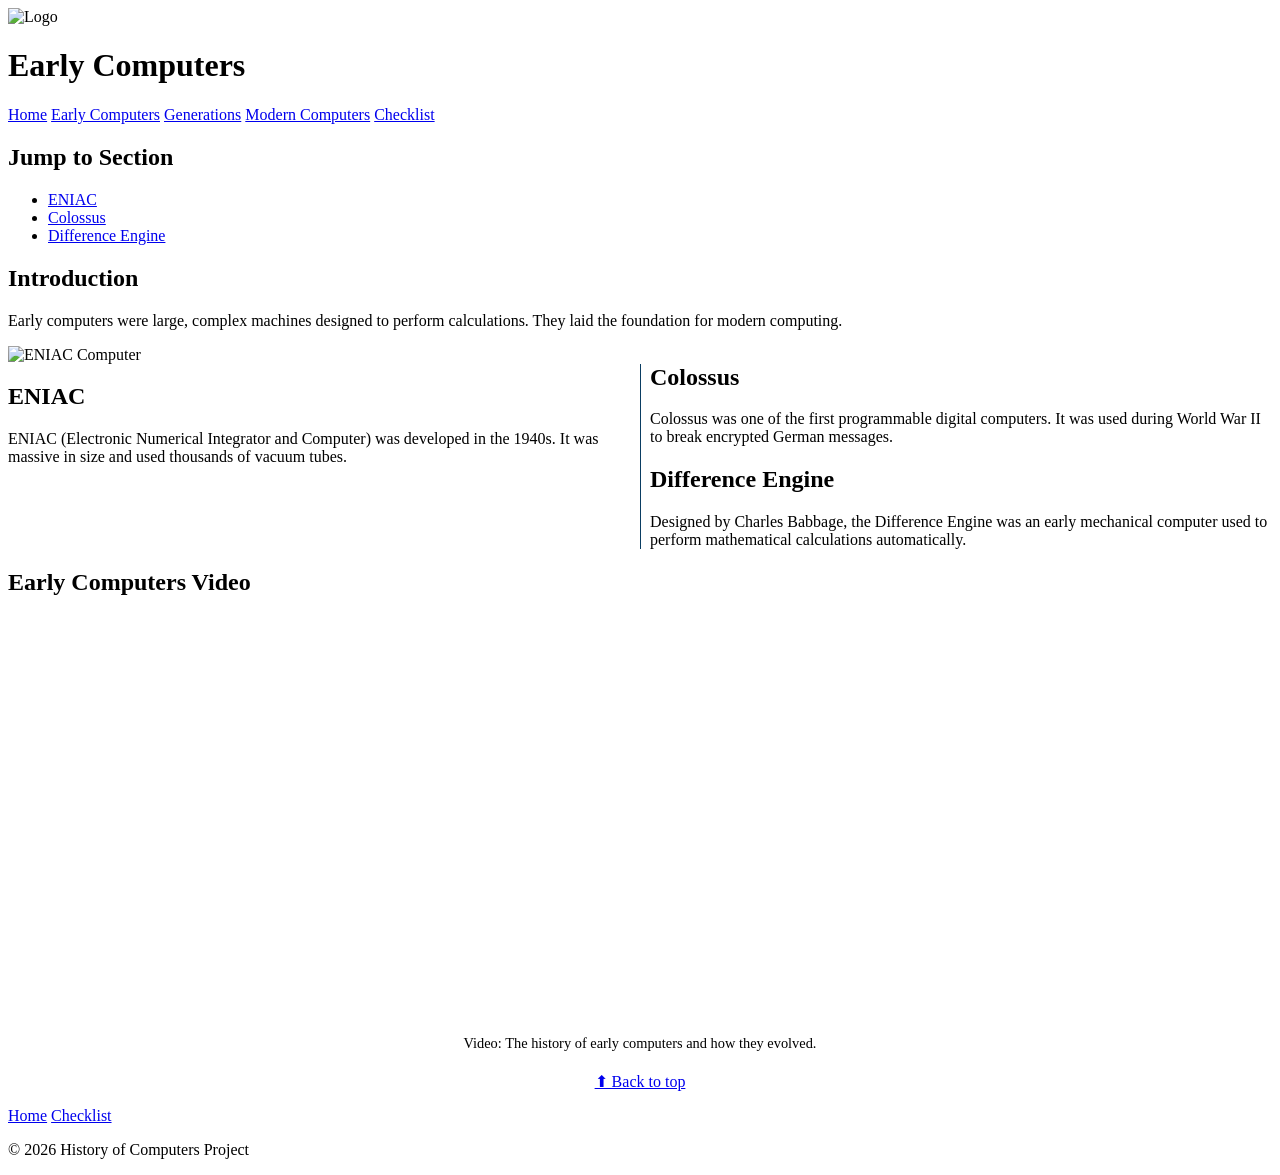
==== early.html @ ca486f7b "Add files via upload" ====
<!DOCTYPE html>
<html lang="en">
<head>
    <meta charset="UTF-8">
    <meta name="viewport" content="width=device-width, initial-scale=1.0">

    <meta name="description" content="Early computers and their development">
    <meta name="keywords" content="Early Computers, ENIAC, Colossus, Difference Engine">

    <title>Early Computers</title>
    <link rel="stylesheet" href="styles/style.css">
    <link rel="icon" href="images/favicon.ico">
    <style>
    .columns {
        column-count: 2;
        column-gap: 20px;
        column-rule: 1px solid #0a3d62;
    }
    .columns article {
        break-inside: avoid;
        margin-bottom: 20px;
    }
</style>
</head>

<body id="top">

<header>
    <img src="images/logo.jpg" alt="Logo" class="logo">
    <h1>Early Computers</h1>
    <nav>
        <a href="index.html">Home</a>
        <a href="early.html" class="active">Early Computers</a>
        <a href="generations.html">Generations</a>
        <a href="modern.html">Modern Computers</a>
        <a href="checklist.html">Checklist</a>
    </nav>
</header>

<main>

    <!-- Navigation Links -->
    <section class="checklist-section">
        <h2>Jump to Section</h2>
        <ul>
            <li><a href="#eniac">ENIAC</a></li>
            <li><a href="#colossus">Colossus</a></li>
            <li><a href="#difference">Difference Engine</a></li>
        </ul>
    </section>

    <section class="welcome-box">
        <div class="box-text">
            <h2>Introduction</h2>
            <p>
                Early computers were large, complex machines designed to perform calculations.
                They laid the foundation for modern computing.
            </p>
        </div>

        <div class="box-image">
            <img src="images/eniac.jpg" alt="ENIAC Computer">
        </div>
    </section>

    <!-- Columns -->
<div class="columns">

    <article id="eniac">
        <h2>ENIAC</h2>
        <p>
            ENIAC (Electronic Numerical Integrator and Computer) was developed in the 1940s.
            It was massive in size and used thousands of vacuum tubes. 
        </p>
    </article>

    <article id="colossus">
        <h2>Colossus</h2>
        <p>
            Colossus was one of the first programmable digital computers. It was used during
            World War II to break encrypted German messages.
        </p>
    </article>

    <article id="difference">
        <h2>Difference Engine</h2>
        <p>
            Designed by Charles Babbage, the Difference Engine was an early mechanical computer
            used to perform mathematical calculations automatically.
        </p>
    </article>

</div>
<section class="checklist-section">
    <h2>Early Computers Video</h2>
    <iframe 
        width="100%" 
        height="400" 
        src="https://www.youtube.com/embed/XSkGY6LchJs" 
        title="History of Early Computers" 
        frameborder="0" 
        allowfullscreen>
    </iframe>
    <p style="text-align:center; font-size:0.9rem;">
        Video: The history of early computers and how they evolved.
    </p>
</section>

    <!-- Back to top -->
    <p style="text-align:center; margin-top: 20px;">
        <a href="#top">⬆ Back to top</a>
    </p>

</main>

<footer>
    <nav class="footer-nav">
        <a href="index.html">Home</a>
        <a href="checklist.html">Checklist</a>
    </nav>
    <p>&copy; 2026 History of Computers Project</p>
</footer>

</body>
</html>
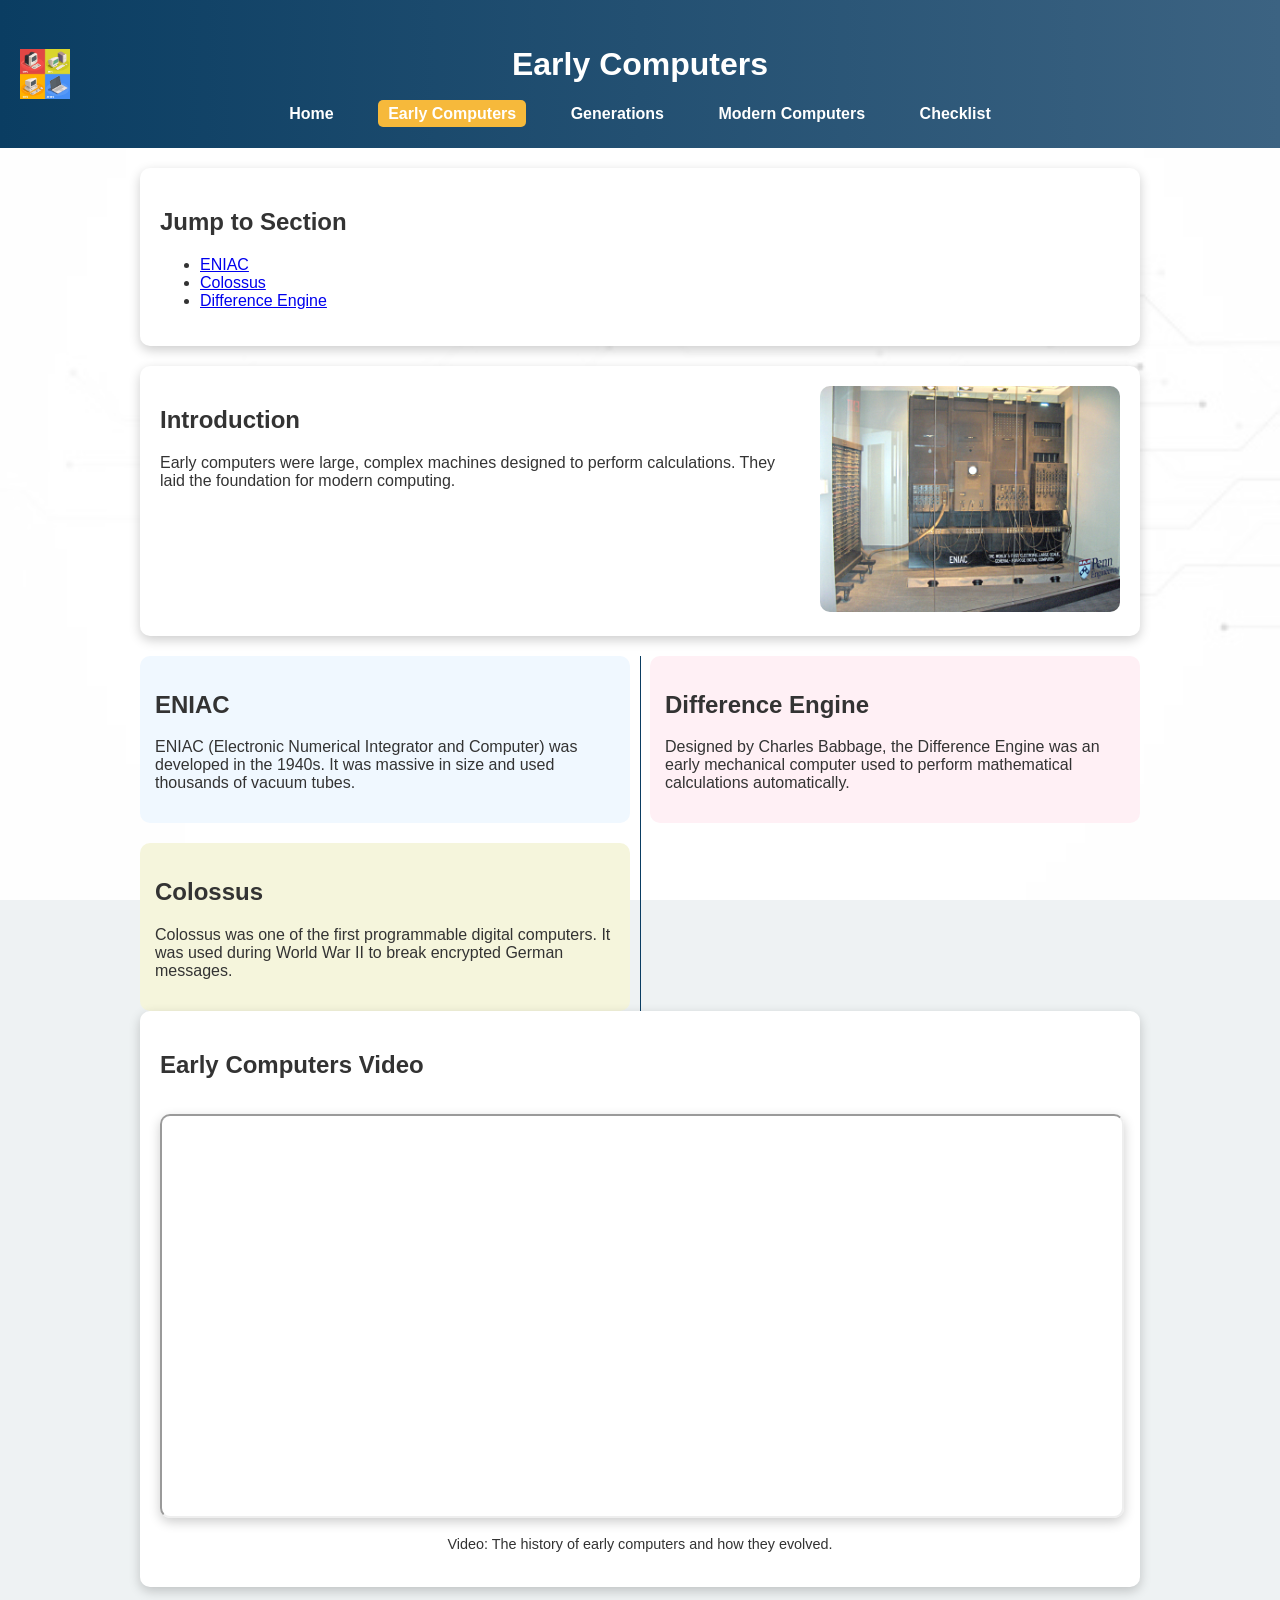
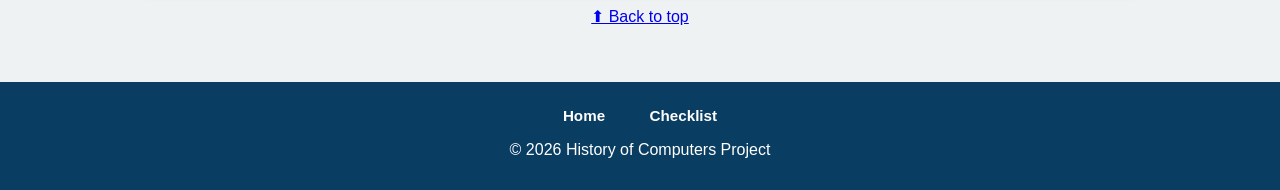
==== commit c8cdf3db: "Update early.html" ====
--- a/early.html
+++ b/early.html
@@ -94,11 +94,10 @@
 <section class="checklist-section">
     <h2>Early Computers Video</h2>
     <iframe 
-        width="100%" 
+        width="100" 
         height="400" 
         src="https://www.youtube.com/embed/XSkGY6LchJs" 
         title="History of Early Computers" 
-        frameborder="0" 
         allowfullscreen>
     </iframe>
     <p style="text-align:center; font-size:0.9rem;">
@@ -122,4 +121,4 @@
 </footer>
 
 </body>
-</html>+</html>
--- a/styles/style.css
+++ b/styles/style.css
@@ -0,0 +1,256 @@
+main {
+    flex: 1;
+    padding: 20px;
+    max-width: 1000px;
+    margin: auto;
+}
+
+/* Header */
+header {
+    background: linear-gradient(to right, #0a3d62, #3c6382);
+    color: white;
+    text-align: center;
+    padding: 25px;
+    position: relative;
+}
+
+header .logo {
+    height: 50px;
+    width: auto;
+    position: absolute;
+    left: 20px;
+    top: 50%;
+    transform: translateY(-50%);
+    max-width: 20%;
+}
+
+
+nav {
+    margin-top: 10px;
+}
+
+nav a {
+    color: white;
+    margin: 0 15px;
+    text-decoration: none;
+    font-weight: bold;
+    padding: 5px 10px;
+}
+
+nav a:hover {
+    background-color: rgba(255, 255, 255, 0.2);
+    border-radius: 5px;
+}
+
+.active {
+    background-color: #f6b93b;
+    border-radius: 5px;
+}
+/* Fun fact */
+aside {
+    background-color: #fff8e1;
+    border-left: 6px solid #f6b93b;
+    padding: 15px;
+    border-radius: 10px;
+    margin-top: 20px;
+}
+/* Footer */
+footer {
+    background-color: #0a3d62;
+    color: white;
+    text-align: center;
+    padding: 15px;
+    margin-top: 20px;
+}
+.footer-nav {
+    margin-bottom: 8px;
+}
+
+.footer-nav a {
+    color: white;
+    text-decoration: none;
+    margin: 0 10px;
+    font-size: 0.95rem;
+    font-weight: bold;
+}
+
+.footer-nav a:hover {
+    text-decoration: underline;
+}
+
+/* Responsive */
+@media (max-width: 768px) {
+    header .logo {
+        position: static;
+        transform: none;
+        display: block;
+        margin: 0 auto 10px auto;
+        height: 40px;
+    }
+}
+/* Checklist Styling */
+.checklist-section {
+    background-color: white;
+    padding: 20px;
+    border-radius: 10px;
+    box-shadow: 0 4px 12px rgba(0,0,0,0.2);
+    margin-bottom: 20px;
+}
+
+.checklist li {
+    margin-bottom: 10px;
+    line-height: 1.5;
+    font-size: 1rem;
+}
+.float-img {
+    float: right;
+    width: 200px;
+    margin: 10px;
+}
+html {
+    scroll-behavior: smooth;
+}
+/* Table styling */
+.gen-table {
+    width: 100%;
+    border-collapse: collapse;
+    margin-top: 15px;
+}
+
+.gen-table th, .gen-table td {
+    border: 1px solid #ccc;
+    padding: 10px;
+    text-align: center;
+}
+
+.gen-table th {
+    background-color: #0a3d62;
+    color: white;
+}
+
+.gen-table tr:nth-child(even) {
+    background-color: #f2f2f2;
+}
+.checklist-section table {
+    width: 100%;
+    border-collapse: collapse;
+    margin-top: 10px;
+}
+
+.checklist-section th, .checklist-section td {
+    border: 1px solid #0a3d62;
+    padding: 10px;
+    text-align: left;
+}
+
+.checklist-section th {
+    background-color: #f6b93b;
+    color: #0a3d62;
+}
+
+.checklist-section tr:nth-child(even) {
+    background-color: #f2f2f2;
+}
+/*Google Maps & Contact Form Styling */
+.checklist-section iframe {
+    width: 100%;
+    height: 400px;
+    border-radius: 10px;
+    box-shadow: 0 4px 12px rgba(0,0,0,0.2);
+    margin-top: 15px;
+}
+
+form input[type="text"],
+form input[type="email"],
+form input[type="submit"] {
+    padding: 8px;
+    margin-top: 5px;
+    border-radius: 5px;
+    border: 1px solid #ccc;
+    font-size: 1rem;
+}
+
+form input[type="submit"] {
+    background-color: #0a3d62;
+    color: white;
+    font-weight: bold;
+    cursor: pointer;
+    margin-top: 10px;
+}
+
+form input[type="submit"]:hover {
+    background-color: #3c6382;
+}
+
+.form-output {
+    background-color: #fff8e1;
+    border-left: 6px solid #f6b93b;
+    padding: 15px;
+    margin-top: 15px;
+    border-radius: 10px;
+}
+body::before {
+    content: "";
+    position: fixed;
+    top: 0;
+    left: 0;
+    width: 100%;
+    height: 100%;
+    background: rgba(255, 255, 255, 0.85);
+    z-index: -1;
+}
+/* ID selectors */
+#eniac {
+    background-color: #f0f8ff;
+    padding: 15px;
+    border-radius: 10px;
+    margin-bottom: 20px;
+}
+
+#colossus {
+    background-color: #f5f5dc;
+    padding: 15px;
+    border-radius: 10px;
+    margin-bottom: 20px;
+}
+
+#difference {
+    background-color: #fff0f5;
+    padding: 15px;
+    border-radius: 10px;
+    margin-bottom: 20px;
+}
+
+/* Class selectors */
+.welcome-box {
+    display: flex;
+    gap: 20px;
+    background-color: #ffffff;
+    padding: 20px;
+    border-radius: 10px;
+    box-shadow: 0 4px 12px rgba(0,0,0,0.2);
+    margin-bottom: 20px;
+}
+
+.box-text {
+    flex: 1;
+}
+
+.box-image img {
+    width: 100%;
+    max-width: 300px;
+    border-radius: 10px;
+}
+body {
+    margin: 0;
+    font-family: Arial, sans-serif;
+    background-color: #eef2f3;
+    background-image: url('../images/backgroundimage.jpg');
+    background-size: cover;
+    background-position: center;
+    background-attachment: fixed;
+    color: #333;
+    display: flex;
+    flex-direction: column;
+    min-height: 100vh;
+}
